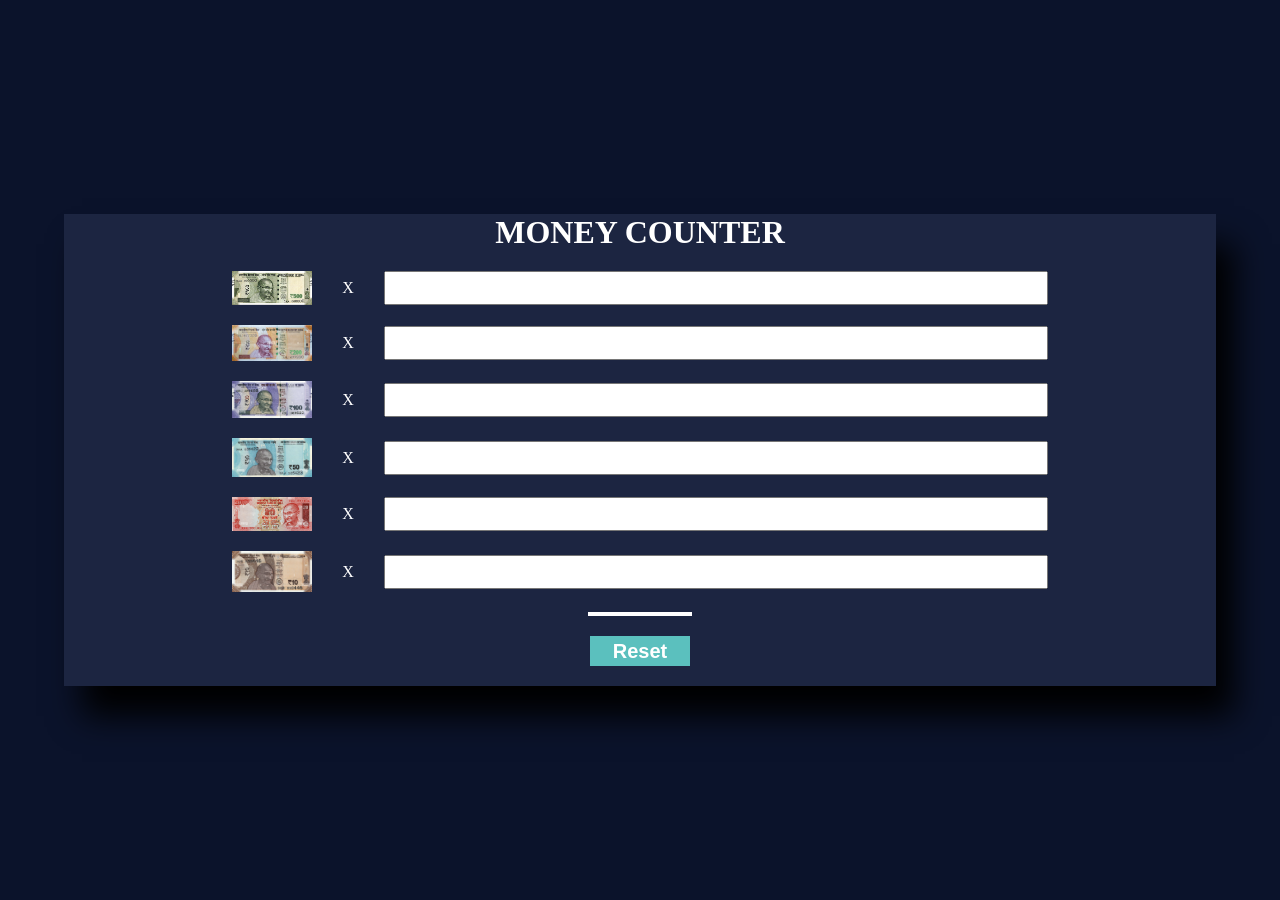
==== index.html @ b8125c80 "first commit" ====
<!DOCTYPE html>
<html lang="en">

<head>
    <meta charset="UTF-8">
    <meta name="viewport" content="width=device-width, initial-scale=1.0">
    <title>Money Counting</title>
    <link rel="stylesheet" href="style.css">
</head>

<body>
    <div class="hero">
        <div class="cont">
            <h1>MONEY COUNTER</h1>
            <div class="cash">
                <div class="mon five">
                    <img src="img/500.png" alt="">
                    <span>X</span>
                    <input id="five" type="tel">
                </div>
                <div class="mon two">
                    <img src="img/200N.png" alt="">
                    <span>X</span>
                    <input id="two" type="tel">
                </div>
                <div class="mon one">
                    <img src="img/100.png" alt="">
                    <span>X</span>
                    <input id="one" type="tel">
                </div>
                <div class="mon fifty">
                    <img src="img/50.png" alt="">
                    <span>X</span>
                    <input id="fifty" type="tel">
                </div>
                <div class="mon twenty">
                    <img src="img/20.png" alt="">
                    <span>X</span>
                    <input id="twenty" type="tel">
                </div>
                <div class="mon ten">
                    <img src="img/10.png" alt="">
                    <span>X</span>
                    <input id="ten" type="tel">
                </div>

            </div>
            <div class="total"></div>
            <div class="button">
                <!-- <button class="calculate  " id="button">Calculate</button> -->
                <button class="calculate " id="butt">Reset</button>
            </div>
            
        </div>
    </div>
    <script src="script2.js"></script>
</body>

</html>
---- style.css ----
*{
    margin: 0;
    padding: 0;

}
.hero{
    height: 100vh;
    width: 100vw;
    background-color: #0b132b;
    display: flex;
    justify-content: center;
    align-items: center;
}
.total{
    border: 2px solid white;
    color: white;
    width: 100px;
    text-align: center;
}
.cont{
    background-color: #1c2541;
    width: 40vw;
    display: flex;
    flex-direction: column;
    align-items: center;
    gap: 20px;
    box-shadow: 18px 30px 31px black;
}
h1{
    color: white;
}
.cash{
    display: flex;
    flex-direction: column;
    gap: 20px;
}

.mon{
    display: flex;
    align-items: center;
    gap: 30px;
}
.mon span{
    color: white;
}
.cash img{
   width: 120px;
}
.mon input{
    width: 200px    ;
   height: 30px;
   outline: none;
   text-align: end;
   padding: 0PX 10px;
   
}

.button button{
    outline: none;
    border: none;
    width: 150px;
    height: 30px;
    font-size: 20px;
    background-color: #5bc0be;
    margin-bottom: 20px;
    color: white;
    font-weight: 600;
}
button:hover{
    border: 2px solid white; 
    
    background-color: white;
    color:#5bc0be ;
}
.button{
    display: flex;
    gap: 20px;
}

@media (max-width:1400px) {
  .cont{
    /* background-color: red; */
    width: 90vw;
  }
  .mon img{
    width: 80px;
  }
  .cash input{
    width: 50vw;
  }
 .button button{
    width: 100px;
  }
}
@media (max-width:450px){
    .mon input{
        width: 110px;
    }
    .button button{
        width: 80px;
        font-weight: 200;
        font-size: medium;
      }
      
}
@media (max-width:300px){
    .mon input{
        width: 70px;
    }
}
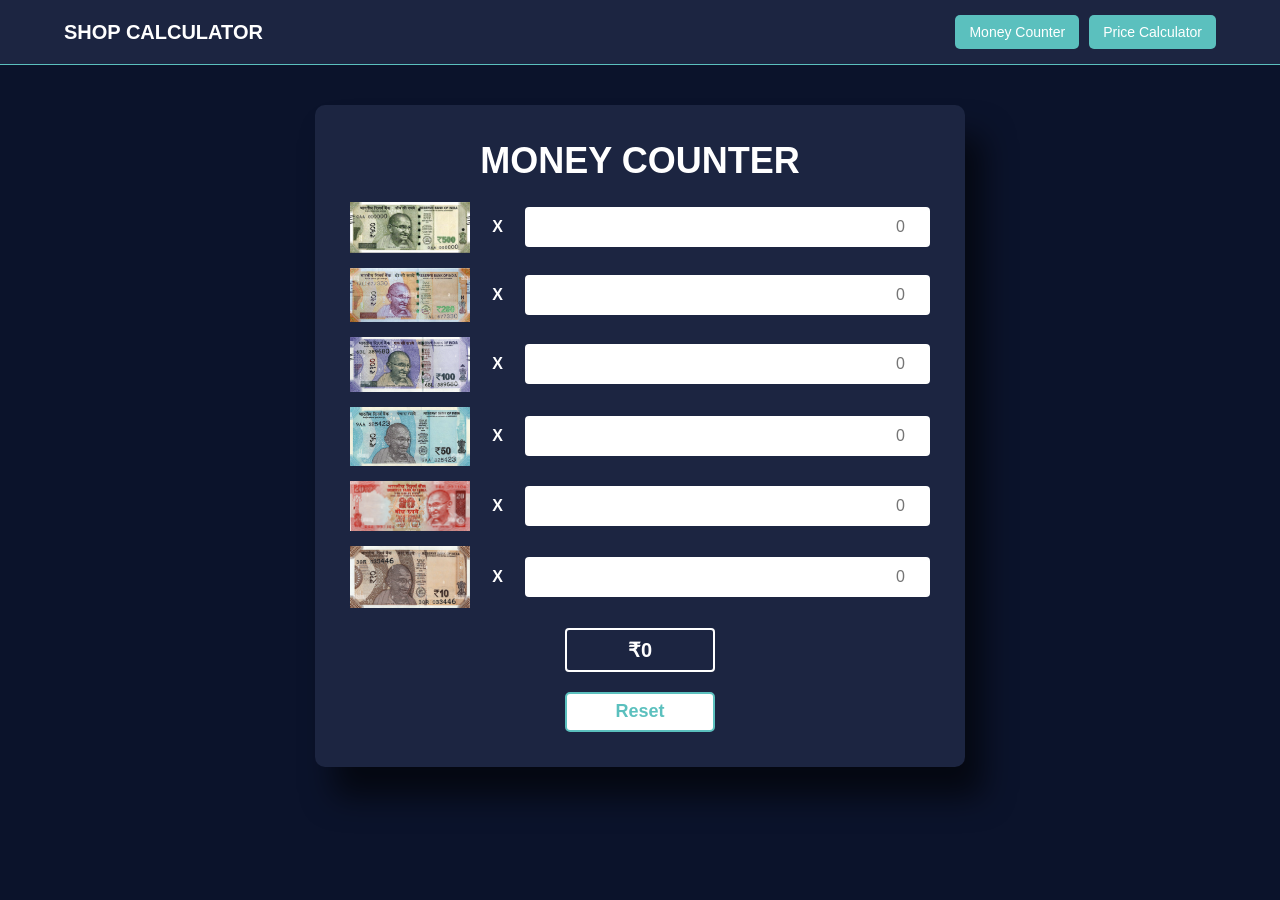
==== commit 0d877785: "Add files via upload" ====
--- a/index.html
+++ b/index.html
@@ -1,59 +1,85 @@
-<!DOCTYPE html>
-<html lang="en">
-
-<head>
-    <meta charset="UTF-8">
-    <meta name="viewport" content="width=device-width, initial-scale=1.0">
-    <title>Money Counting</title>
-    <link rel="stylesheet" href="style.css">
-</head>
-
-<body>
-    <div class="hero">
-        <div class="cont">
-            <h1>MONEY COUNTER</h1>
-            <div class="cash">
-                <div class="mon five">
-                    <img src="img/500.png" alt="">
-                    <span>X</span>
-                    <input id="five" type="tel">
-                </div>
-                <div class="mon two">
-                    <img src="img/200N.png" alt="">
-                    <span>X</span>
-                    <input id="two" type="tel">
-                </div>
-                <div class="mon one">
-                    <img src="img/100.png" alt="">
-                    <span>X</span>
-                    <input id="one" type="tel">
-                </div>
-                <div class="mon fifty">
-                    <img src="img/50.png" alt="">
-                    <span>X</span>
-                    <input id="fifty" type="tel">
-                </div>
-                <div class="mon twenty">
-                    <img src="img/20.png" alt="">
-                    <span>X</span>
-                    <input id="twenty" type="tel">
-                </div>
-                <div class="mon ten">
-                    <img src="img/10.png" alt="">
-                    <span>X</span>
-                    <input id="ten" type="tel">
-                </div>
-
-            </div>
-            <div class="total"></div>
-            <div class="button">
-                <!-- <button class="calculate  " id="button">Calculate</button> -->
-                <button class="calculate " id="butt">Reset</button>
-            </div>
-            
-        </div>
-    </div>
-    <script src="script2.js"></script>
-</body>
-
+<!DOCTYPE html>
+
+<html lang="en">
+
+<head> <meta charset="UTF-8"> <meta name="viewport" content="width=device-width, initial-scale=1.0"> <title>Money Counter</title> <link rel="stylesheet" href="style.css"> </head>
+
+<body>
+
+<nav class="navbar">
+
+    <div class="logo">
+        SHOP CALCULATOR
+    </div>
+
+    <div class="nav-links">
+        <a href="index.html" class="active">Money Counter</a>
+        <a href="price-calculator.html">Price Calculator</a>
+    </div>
+
+</nav>
+
+
+<main class="hero">
+
+    <div class="cont">
+
+        <h1>MONEY COUNTER</h1>
+
+        <div class="cash">
+
+            <div class="mon">
+                <img src="img/500.png" alt="₹500">
+                <span>X</span>
+                <input id="five" type="number" min="0" placeholder="0">
+            </div>
+
+            <div class="mon">
+                <img src="img/200N.png" alt="₹200">
+                <span>X</span>
+                <input id="two" type="number" min="0" placeholder="0">
+            </div>
+
+            <div class="mon">
+                <img src="img/100.png" alt="₹100">
+                <span>X</span>
+                <input id="one" type="number" min="0" placeholder="0">
+            </div>
+
+            <div class="mon">
+                <img src="img/50.png" alt="₹50">
+                <span>X</span>
+                <input id="fifty" type="number" min="0" placeholder="0">
+            </div>
+
+            <div class="mon">
+                <img src="img/20.png" alt="₹20">
+                <span>X</span>
+                <input id="twenty" type="number" min="0" placeholder="0">
+            </div>
+
+            <div class="mon">
+                <img src="img/10.png" alt="₹10">
+                <span>X</span>
+                <input id="ten" type="number" min="0" placeholder="0">
+            </div>
+
+        </div>
+
+        <div class="total" id="moneyTotal">
+            ₹0
+        </div>
+
+        <button class="reset-btn" id="resetBtn">
+            Reset
+        </button>
+
+    </div>
+
+</main>
+
+<script src="money-counter.js"></script>
+
+</body>
+
 </html>
--- a/style.css
+++ b/style.css
@@ -1,110 +1,688 @@
-*{
-    margin: 0;
-    padding: 0;
-
-}
-.hero{
-    height: 100vh;
-    width: 100vw;
-    background-color: #0b132b;
-    display: flex;
-    justify-content: center;
-    align-items: center;
-}
-.total{
-    border: 2px solid white;
-    color: white;
-    width: 100px;
-    text-align: center;
-}
-.cont{
-    background-color: #1c2541;
-    width: 40vw;
-    display: flex;
-    flex-direction: column;
-    align-items: center;
-    gap: 20px;
-    box-shadow: 18px 30px 31px black;
-}
-h1{
-    color: white;
-}
-.cash{
-    display: flex;
-    flex-direction: column;
-    gap: 20px;
-}
-
-.mon{
-    display: flex;
-    align-items: center;
-    gap: 30px;
-}
-.mon span{
-    color: white;
-}
-.cash img{
-   width: 120px;
-}
-.mon input{
-    width: 200px    ;
-   height: 30px;
-   outline: none;
-   text-align: end;
-   padding: 0PX 10px;
-   
-}
-
-.button button{
-    outline: none;
-    border: none;
-    width: 150px;
-    height: 30px;
-    font-size: 20px;
-    background-color: #5bc0be;
-    margin-bottom: 20px;
-    color: white;
-    font-weight: 600;
-}
-button:hover{
-    border: 2px solid white; 
-    
-    background-color: white;
-    color:#5bc0be ;
-}
-.button{
-    display: flex;
-    gap: 20px;
-}
-
-@media (max-width:1400px) {
-  .cont{
-    /* background-color: red; */
-    width: 90vw;
-  }
-  .mon img{
-    width: 80px;
-  }
-  .cash input{
-    width: 50vw;
-  }
- .button button{
-    width: 100px;
-  }
-}
-@media (max-width:450px){
-    .mon input{
-        width: 110px;
-    }
-    .button button{
-        width: 80px;
-        font-weight: 200;
-        font-size: medium;
-      }
-      
-}
-@media (max-width:300px){
-    .mon input{
-        width: 70px;
-    }
+*{
+margin: 0;
+padding: 0;
+box-sizing: border-box;
+}
+
+html {
+width: 100%;
+overflow-x: hidden;
+}
+
+body {
+width: 100%;
+min-height: 100vh;
+font-family: Arial, sans-serif;
+background-color: #0b132b;
+overflow-x: hidden;
+}
+
+/* NAVBAR */
+
+.navbar {
+width: 100%;
+min-height: 65px;
+
+background-color: #1c2541;
+
+display: flex;
+align-items: center;
+justify-content: space-between;
+
+padding: 12px 5%;
+
+border-bottom: 1px solid #5bc0be;
+
+}
+
+.logo {
+color: white;
+font-size: 20px;
+font-weight: bold;
+}
+
+.nav-links {
+display: flex;
+align-items: center;
+gap: 10px;
+}
+
+.nav-links a {
+color: #b8c1ec;
+text-decoration: none;
+
+padding: 9px 14px;
+
+border-radius: 5px;
+
+font-size: 14px;
+
+}
+
+.nav-links a,
+.nav-links a.active {
+background-color: #5bc0be;
+color: white;
+}
+
+/* HERO */
+
+.hero {
+width: 100%;
+min-height: calc(100vh - 65px);
+
+display: flex;
+justify-content: center;
+align-items: flex-start;
+
+padding: 40px 20px;
+
+}
+
+/* MAIN CONTAINER */
+
+.cont {
+width: 100%;
+max-width: 650px;
+
+background-color: #1c2541;
+
+display: flex;
+flex-direction: column;
+align-items: center;
+
+gap: 20px;
+
+padding: 35px;
+
+border-radius: 10px;
+
+box-shadow: 18px 30px 31px rgba(0, 0, 0, 0.6);
+
+}
+
+/* HEADINGS */
+
+h1 {
+width: 100%;
+
+color: white;
+
+text-align: center;
+
+font-size: clamp(24px, 5vw, 36px);
+
+}
+
+h2 {
+color: white;
+}
+
+.subtitle {
+color: #b8c1ec;
+
+text-align: center;
+
+font-size: 14px;
+
+}
+
+/* MONEY COUNTER */
+
+.cash {
+width: 100%;
+
+display: flex;
+flex-direction: column;
+
+gap: 15px;
+
+}
+
+.mon {
+width: 100%;
+
+display: grid;
+
+grid-template-columns: 120px 25px 1fr;
+
+align-items: center;
+
+gap: 15px;
+
+}
+
+.cash img {
+width: 120px;
+
+max-width: 100%;
+
+height: auto;
+
+}
+
+.mon span {
+color: white;
+
+font-weight: bold;
+
+text-align: center;
+
+}
+
+.mon input {
+width: 100%;
+
+min-width: 0;
+
+height: 40px;
+
+border: none;
+
+outline: none;
+
+border-radius: 4px;
+
+padding: 0 10px;
+
+font-size: 16px;
+
+text-align: right;
+
+}
+
+/* TOTAL */
+
+.total {
+width: 150px;
+
+border: 2px solid white;
+
+color: white;
+
+text-align: center;
+
+padding: 8px;
+
+font-size: 20px;
+
+font-weight: bold;
+
+border-radius: 4px;
+
+}
+
+/* BUTTON */
+
+.reset-btn,
+.calculate-btn {
+border: none;
+
+outline: none;
+
+border-radius: 5px;
+
+background-color: #5bc0be;
+
+color: white;
+
+font-weight: bold;
+
+cursor: pointer;
+
+transition: 0.2s;
+
+}
+
+.reset-btn {
+width: 150px;
+
+height: 40px;
+
+font-size: 18px;
+
+}
+
+.reset-btn,
+.calculate-btn {
+background-color: white;
+
+color: #5bc0be;
+
+border: 2px solid #5bc0be;
+
+}
+
+/* CALCULATOR */
+
+.calculator {
+width: 100%;
+
+padding-top: 5px;
+
+}
+
+.form-group {
+width: 100%;
+
+margin-top: 20px;
+
+}
+
+.form-group > label {
+display: block;
+
+color: white;
+
+margin-bottom: 8px;
+
+font-weight: bold;
+
+font-size: 15px;
+
+}
+
+/* RATE */
+
+.rate-box {
+width: 100%;
+
+display: grid;
+
+grid-template-columns: 1fr auto 1.4fr;
+
+align-items: center;
+
+gap: 10px;
+
+}
+
+.rate-field,
+.quantity-field {
+width: 100%;
+
+height: 44px;
+
+display: flex;
+
+align-items: center;
+
+background-color: white;
+
+border-radius: 5px;
+
+overflow: hidden;
+
+}
+
+.rate-field input,
+.quantity-field input {
+width: 100%;
+
+min-width: 0;
+
+height: 44px;
+
+border: none;
+
+outline: none;
+
+padding: 0 10px;
+
+font-size: 16px;
+
+}
+
+.rupee {
+color: #1c2541;
+
+font-size: 20px;
+
+font-weight: bold;
+
+padding-left: 12px;
+
+}
+
+.for-text {
+color: white;
+
+font-weight: bold;
+
+}
+
+.quantity-field select,
+.input-row select {
+height: 44px;
+
+border: none;
+
+outline: none;
+
+background-color: #5bc0be;
+
+color: white;
+
+font-weight: bold;
+
+padding: 0 12px;
+
+cursor: pointer;
+
+}
+
+/* INPUT */
+
+.input-row {
+width: 100%;
+
+display: flex;
+
+align-items: center;
+
+background-color: white;
+
+border-radius: 5px;
+
+overflow: hidden;
+
+}
+
+.input-row input {
+flex: 1;
+
+min-width: 0;
+
+height: 44px;
+
+border: none;
+
+outline: none;
+
+padding: 0 10px;
+
+font-size: 16px;
+
+}
+
+/* RADIO */
+
+.radio-container {
+width: 100%;
+
+display: grid;
+
+grid-template-columns: 1fr 1fr;
+
+gap: 12px;
+
+}
+
+.radio-option {
+width: 100%;
+
+background-color: #0b132b;
+
+color: white;
+
+padding: 13px 10px;
+
+border: 1px solid #5bc0be;
+
+border-radius: 5px;
+
+cursor: pointer;
+
+text-align: center;
+
+font-size: 14px;
+
+}
+
+.radio-option input {
+margin-right: 6px;
+}
+
+/* HIDDEN */
+
+.hidden {
+display: none !important;
+}
+
+/* CALCULATE */
+
+.calculate-btn {
+width: 100%;
+
+height: 45px;
+
+margin-top: 25px;
+
+font-size: 18px;
+
+}
+
+/* RESULT */
+
+.result {
+width: 100%;
+
+margin-top: 20px;
+
+background-color: #0b132b;
+
+border: 2px solid #5bc0be;
+
+border-radius: 5px;
+
+padding: 20px;
+
+text-align: center;
+
+}
+
+.result-title {
+color: #b8c1ec;
+
+font-size: 13px;
+
+letter-spacing: 2px;
+
+margin-bottom: 8px;
+
+}
+
+.result-value {
+color: white;
+
+font-size: clamp(22px, 5vw, 30px);
+
+font-weight: bold;
+
+overflow-wrap: anywhere;
+
+}
+
+.result-details {
+color: #b8c1ec;
+
+margin-top: 8px;
+
+font-size: 14px;
+
+line-height: 1.6;
+
+overflow-wrap: anywhere;
+
+}
+
+/* TABLET */
+
+@media (max-width: 700px) {
+
+.navbar {
+    padding: 12px 20px;
+}
+
+.hero {
+    padding: 25px 15px;
+}
+
+.cont {
+    padding: 30px 25px;
+}
+
+.mon {
+    grid-template-columns: 100px 20px 1fr;
+
+    gap: 12px;
+}
+
+.cash img {
+    width: 100px;
+}
+
+}
+
+/* MOBILE */
+
+@media (max-width: 550px) {
+
+.navbar {
+    flex-direction: column;
+
+    gap: 10px;
+
+    padding: 15px 10px;
+}
+
+.logo {
+    font-size: 18px;
+}
+
+.nav-links {
+    width: 100%;
+}
+
+.nav-links a {
+    flex: 1;
+
+    text-align: center;
+
+    font-size: 12px;
+
+    padding: 8px 5px;
+}
+
+.hero {
+    padding: 15px 10px;
+}
+
+.cont {
+    padding: 25px 15px;
+
+    border-radius: 8px;
+}
+
+.mon {
+    grid-template-columns: 75px 18px 1fr;
+
+    gap: 8px;
+}
+
+.cash img {
+    width: 75px;
+}
+
+.mon input {
+    height: 38px;
+
+    font-size: 15px;
+}
+
+.rate-box {
+    grid-template-columns: 1fr;
+}
+
+.for-text {
+    text-align: center;
+}
+
+.radio-container {
+    grid-template-columns: 1fr;
+}
+
+}
+
+/* SMALL MOBILE */
+
+@media (max-width: 380px) {
+
+.cont {
+    padding: 20px 10px;
+}
+
+.mon {
+    grid-template-columns: 60px 15px 1fr;
+
+    gap: 6px;
+}
+
+.cash img {
+    width: 60px;
+}
+
+.mon input {
+    height: 36px;
+
+    font-size: 14px;
+}
+
+.rate-field input,
+.quantity-field input,
+.input-row input {
+    font-size: 14px;
+}
+
+.quantity-field select,
+.input-row select {
+    padding: 0 7px;
+
+    font-size: 12px;
+}
+
+}
+
+/* VERY SMALL */
+
+@media (max-width: 320px) {
+
+.cont {
+    padding: 18px 7px;
+}
+
+.mon {
+    grid-template-columns: 50px 12px 1fr;
+
+    gap: 5px;
+}
+
+.cash img {
+    width: 50px;
+}
+
+.mon span {
+    font-size: 13px;
+}
+
+.mon input {
+    height: 34px;
+
+    font-size: 13px;
+}
+
+.nav-links a {
+    font-size: 11px;
+}
+
 }
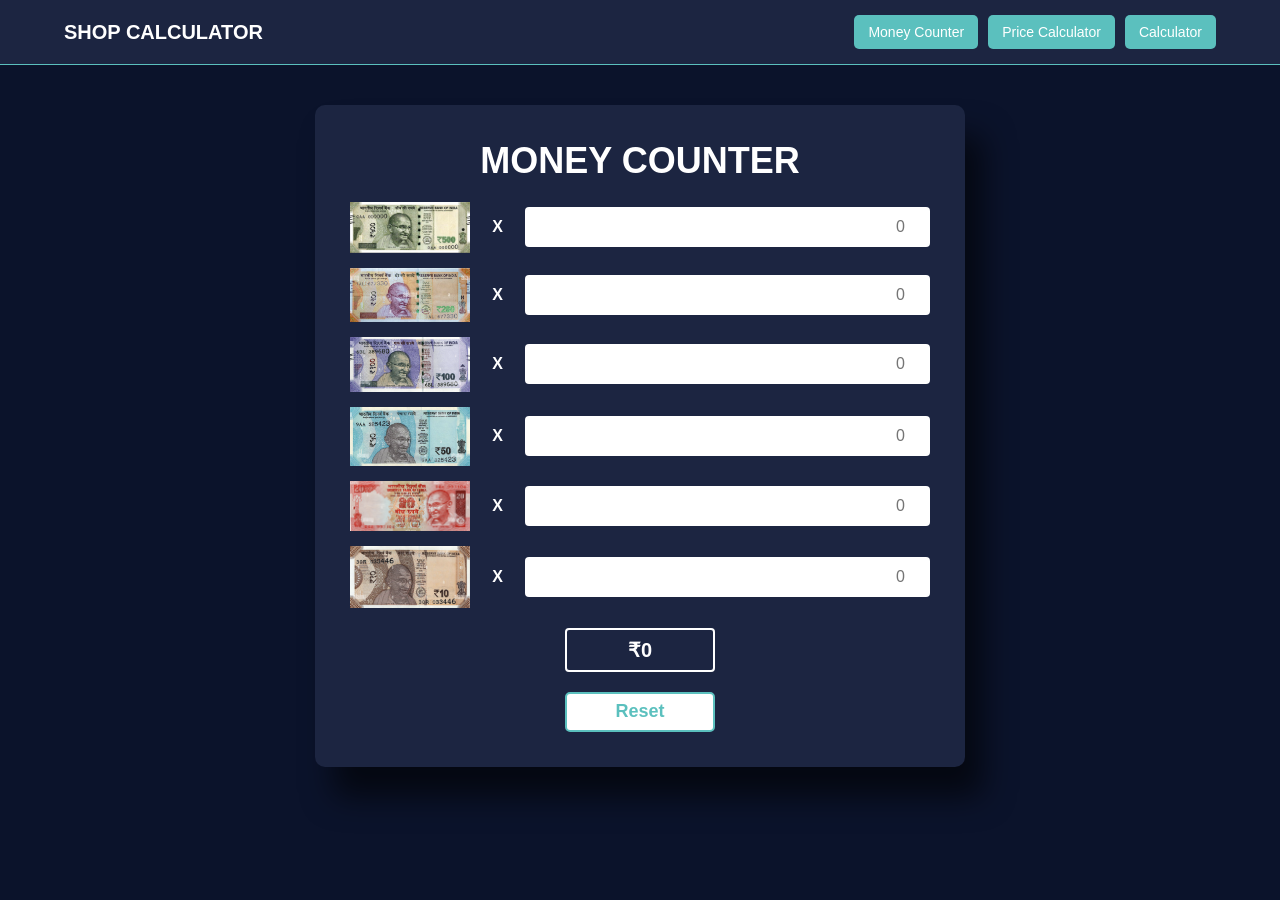
==== commit 1a31904e: "Add files via upload" ====
--- a/index.html
+++ b/index.html
@@ -15,6 +15,7 @@
     <div class="nav-links">
         <a href="index.html" class="active">Money Counter</a>
         <a href="price-calculator.html">Price Calculator</a>
+        <a href="calculator.html">Calculator</a>
     </div>
 
 </nav>
